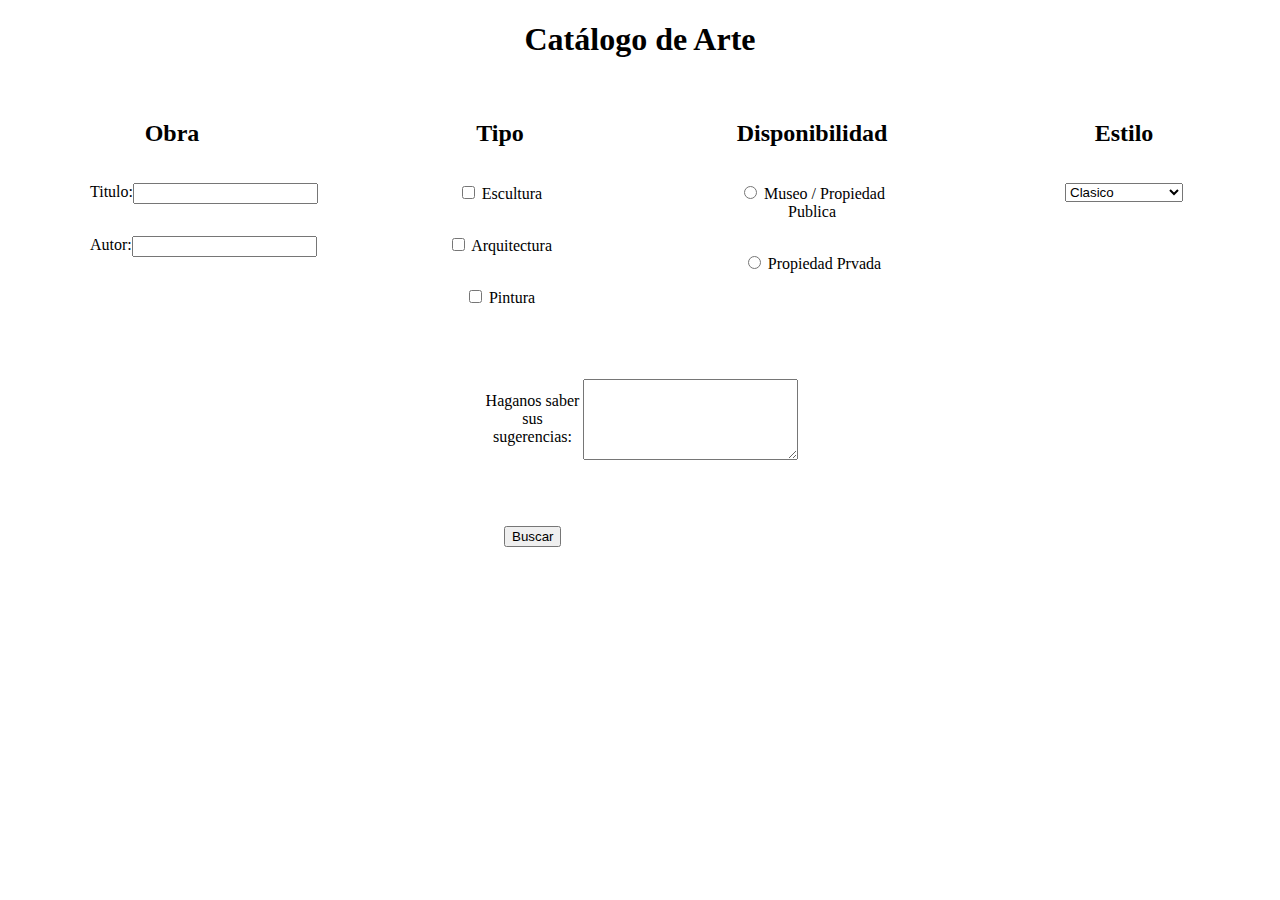
==== ex3/index.html @ 5f5b0c27 "Layout" ====
<!DOCTYPE html>
<html lang="en">
  <head>
    <meta charset="UTF-8" />
    <meta http-equiv="X-UA-Compatible" content="IE=edge" />
    <meta name="viewport" content="width=device-width, initial-scale=1.0" />
    <link
      href="https://fonts.googleapis.com/css?family=Montserrat"
      rel="stylesheet"
      type="text/css"
    />
    <link rel="stylesheet" href="style.css" />
    <title>Catalogo de Arte</title>
  </head>
  <body>
    <header>
      <h1>Catálogo de Arte</h1>
    </header>
    <div class="root">
      <form action="">
        <div class="grid-container">
          <div>
            <h2>Obra</h2>
            <p>
              <label>Titulo:</label>
              <input />
            </p>
            <p>
              <label>Autor:</label>
              <input />
            </p>
          </div>
          <div>
            <h2>Tipo</h2>
            <p>
              <label>
                <input type="checkbox" id="tipo1" value="Escultura" />
                Escultura
              </label>
            </p>
            <p>
              <label>
                <input type="checkbox" id="tipo2" value="Arquitectura" />
                Arquitectura
              </label>
            </p>
            <p>
              <label>
                <input type="checkbox" id="tipo3" value="Pintura" />
                Pintura
              </label>
            </p>
          </div>
          <div>
            <h2>Disponibilidad</h2>
            <p>
              <label>
                <input type="radio" name="public" value="public" /> Museo /
                Propiedad Publica</label
              >
            </p>
            <p>
              <label>
                <input type="radio" name="private" value="private" /> Propiedad
                Prvada</label
              >
            </p>
          </div>
          <div>
            <h2>Estilo</h2>
            <p>
              <select required name="style">
                <option>Clasico</option>
                <option>Contemporaneo</option>
              </select>
            </p>
          </div>
          <div class="Comentarios">
            <p>
              <label>Haganos saber sus sugerencias:</label>
              <textarea rows="5" cols="50"> </textarea>
            </p>
          </div>
          <div class="Button">
            <button>Buscar</button>
          </div>
        </div>
      </form>
    </div>
  </body>
  <script src="script.js"></script>
</html>
---- ex3/style.css ----
h1 {
  text-align: center;
}

.grid-container {
  display: grid;
  grid-template-columns: 1fr 1fr 1fr 1fr;
  grid-template-rows: 1fr 0.5fr 0.5fr;
  gap: 1em 1em;
  grid-template-areas:
    ". . . ."
    "Comentarios Comentarios Comentarios Comentarios"
    ". Button Button .";
}

.Button {
  grid-area: Button;
}

.grid-container div {
  align-self: flex-start;
  text-align: center;
  display: flex;
  flex-wrap: wrap;
  padding: 10px 50px;
  width: 50%;
  margin: 10px auto;
}

.grid-container div > h2,
p {
  width: 100%;
  display: flex;
  text-align: center;
  justify-content: center;
}

.grid-container div p {
  justify-content: space-evenly;
}

.Comentarios {
  grid-area: Comentarios;
}

.Comentarios p {
  justify-content: center !important;
  width: 50%;
  margin: auto;
  align-items: center;
}
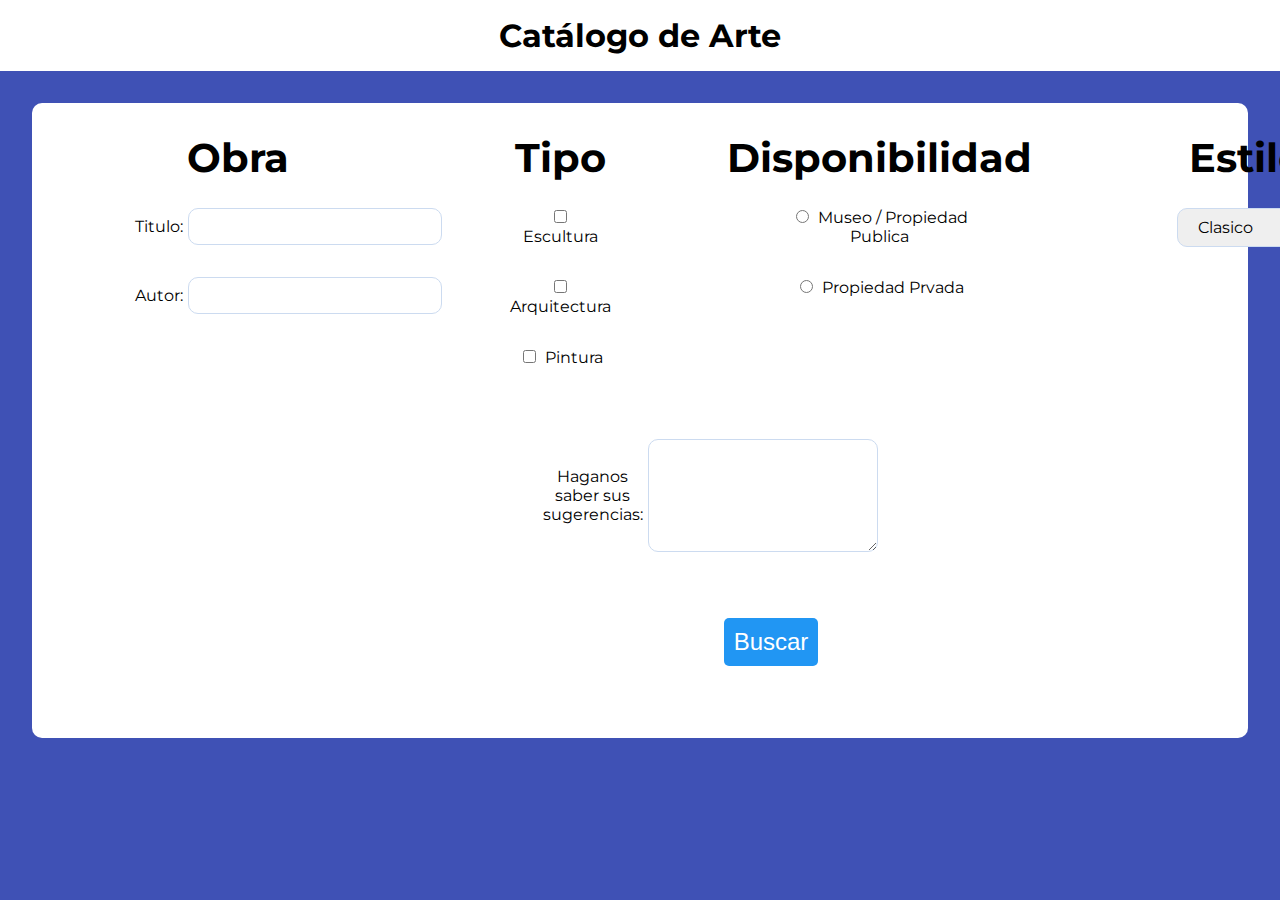
==== commit 72f0fad6: "ex3 listo" ====
--- a/ex3/index.html
+++ b/ex3/index.html
@@ -17,52 +17,80 @@
       <h1>Catálogo de Arte</h1>
     </header>
     <div class="root">
-      <form action="">
+      <form action="./search.html" method="GET">
         <div class="grid-container">
           <div>
             <h2>Obra</h2>
             <p>
               <label>Titulo:</label>
-              <input />
+              <input name="title" required />
             </p>
             <p>
               <label>Autor:</label>
-              <input />
+              <input name="author" />
             </p>
           </div>
           <div>
             <h2>Tipo</h2>
             <p>
               <label>
-                <input type="checkbox" id="tipo1" value="Escultura" />
+                <input
+                  type="checkbox"
+                  id="tipo1"
+                  value="Escultura"
+                  name="sculpture"
+                />
                 Escultura
               </label>
             </p>
             <p>
               <label>
-                <input type="checkbox" id="tipo2" value="Arquitectura" />
+                <input
+                  type="checkbox"
+                  id="tipo2"
+                  value="Arquitectura"
+                  name="arquitecture"
+                />
                 Arquitectura
               </label>
             </p>
             <p>
               <label>
-                <input type="checkbox" id="tipo3" value="Pintura" />
+                <input
+                  type="checkbox"
+                  id="tipo3"
+                  value="Pintura"
+                  name="painting"
+                />
                 Pintura
               </label>
             </p>
           </div>
           <div>
             <h2>Disponibilidad</h2>
+
             <p>
               <label>
-                <input type="radio" name="public" value="public" /> Museo /
-                Propiedad Publica</label
+                <input
+                  required
+                  type="radio"
+                  name="disponibility"
+                  value="public"
+                  name="disponibility"
+                />
+                Museo / Propiedad Publica</label
               >
             </p>
             <p>
               <label>
-                <input type="radio" name="private" value="private" /> Propiedad
-                Prvada</label
+                <input
+                  required
+                  type="radio"
+                  name="disponibility"
+                  value="private"
+                  name="disponibility"
+                />
+                Propiedad Prvada</label
               >
             </p>
           </div>
@@ -78,15 +106,15 @@
           <div class="Comentarios">
             <p>
               <label>Haganos saber sus sugerencias:</label>
-              <textarea rows="5" cols="50"> </textarea>
+              <textarea rows="5" cols="50" name="comments"> </textarea>
             </p>
           </div>
           <div class="Button">
-            <button>Buscar</button>
+            <button type="submit">Buscar</button>
           </div>
         </div>
       </form>
     </div>
   </body>
-  <script src="script.js"></script>
+  <!-- <script src="script.js"></script> -->
 </html>
--- a/ex3/style.css
+++ b/ex3/style.css
@@ -1,8 +1,27 @@
 h1 {
   text-align: center;
+  margin: 0px;
+}
+
+html,
+body {
+  margin: 0;
+  padding: 0;
+  background-color: #3f51b5;
+  font-family: Montserrat;
+}
+
+header {
+  top: 0px;
+  background-color: white;
+  margin-bottom: 15px;
+  padding: 1em;
 }
 
 .grid-container {
+  background-color: white;
+  margin: 2em;
+  border-radius: 10px;
   display: grid;
   grid-template-columns: 1fr 1fr 1fr 1fr;
   grid-template-rows: 1fr 0.5fr 0.5fr;
@@ -15,6 +34,7 @@
 
 .Button {
   grid-area: Button;
+  justify-content: center;
 }
 
 .grid-container div {
@@ -32,6 +52,7 @@
   width: 100%;
   display: flex;
   text-align: center;
+  align-items: center;
   justify-content: center;
 }
 
@@ -49,3 +70,91 @@
   margin: auto;
   align-items: center;
 }
+
+input,
+select,
+textarea {
+  text-decoration: none;
+  border: 1px solid #ccdbf0;
+  border-radius: 10px;
+  padding: 0.5em 1em;
+  -webkit-transition: 0.2s;
+  transition: 0.2s;
+  font-family: inherit;
+  font-size: medium;
+  margin: 0px 5px;
+}
+
+input:focus,
+select:focus {
+  background-color: #ccdbf0;
+  outline: none;
+  font-family: "Roboto", sans-serif;
+}
+
+/* Search */
+
+.card {
+  width: 400px;
+  background-color: white;
+  margin: auto;
+  padding: 1em;
+  border-radius: 10px;
+}
+
+.card-title {
+  padding: 5px;
+  text-align: center;
+}
+
+.card-title > h2,
+h3,
+h4 {
+  margin: 2px;
+  text-transform: capitalize;
+}
+
+h2 {
+  font-size: 40px;
+  margin: 10px 0px !important;
+}
+
+h3 {
+  font-size: 30px;
+}
+
+h4 {
+  font-weight: 100;
+  font-size: 16px;
+}
+
+.label {
+  text-transform: capitalize;
+  border-radius: 15px;
+  background-color: #ccdbf0;
+  padding: 0.3em 0.5em;
+  margin: 0.2em;
+}
+
+.not-found {
+  padding: 0.25em 0.5em;
+  border-radius: 5px;
+  border: 3px solid #f44336;
+  color: #f44336;
+  font-size: large;
+}
+
+.card-comments {
+  margin: 0px 5px;
+}
+
+button {
+  background-color: #2196f3;
+  color: white;
+  margin: 10px;
+  border: none;
+  border-radius: 5px;
+  font-size: 24px;
+  padding: 10px;
+  cursor: pointer;
+}
